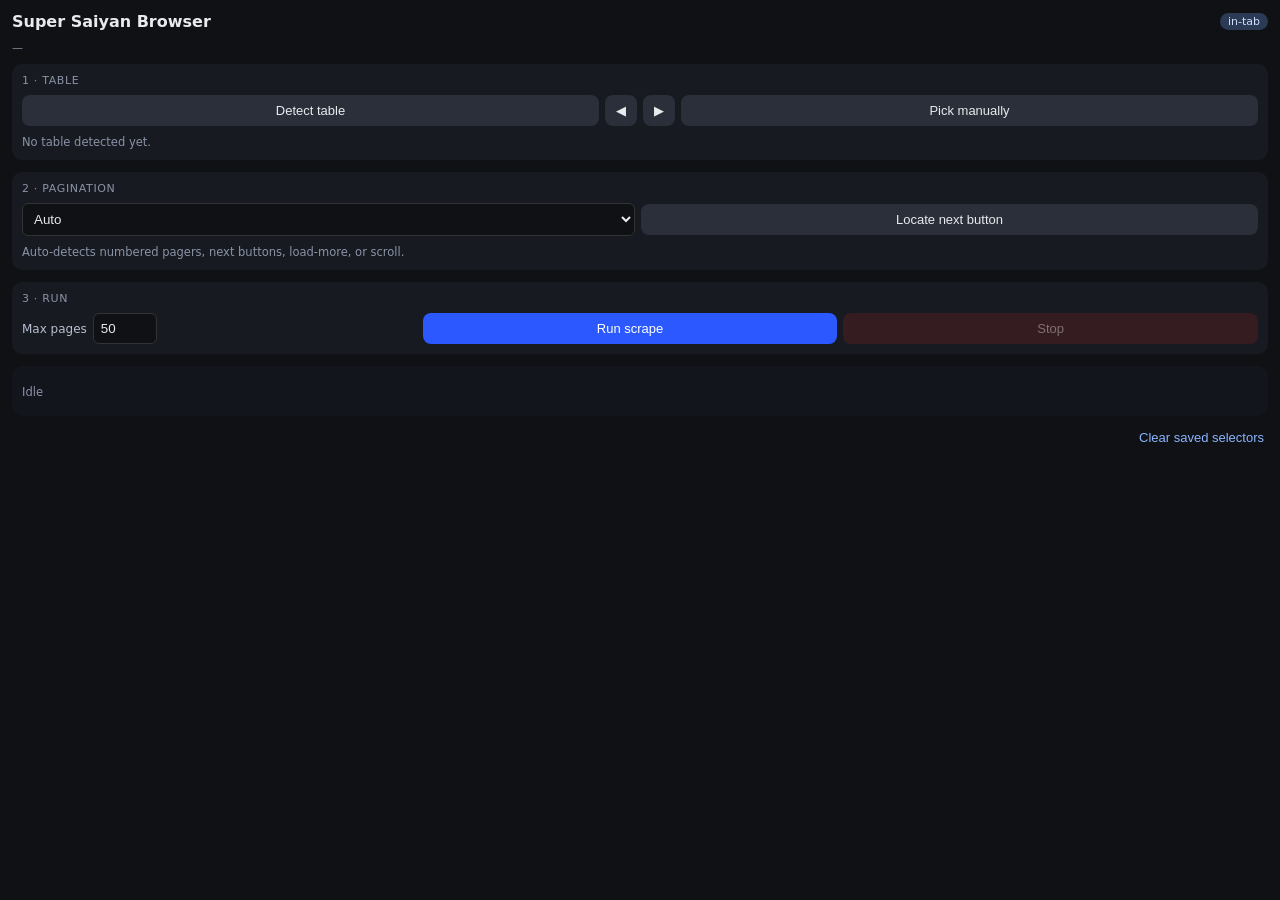
==== extension/sidepanel/index.html @ 2d9c9d2e "Initial public Super Saiyan Browser release. Sanitized export from the private Super Browser repo: c" ====
<!DOCTYPE html>
<html lang="en">
  <head>
    <meta charset="UTF-8" />
    <meta name="viewport" content="width=device-width, initial-scale=1.0" />
    <title>Super Saiyan Browser</title>
    <link rel="stylesheet" href="styles.css" />
  </head>
  <body>
    <header>
      <h1>Super Saiyan Browser</h1>
      <span id="modeBadge" class="badge">in-tab</span>
    </header>

    <div class="page-line"><span id="pageUrl">—</span></div>

    <section>
      <div class="step-label">1 · Table</div>
      <div class="row">
        <button id="detectBtn" class="secondary">Detect table</button>
        <button id="prevBtn" class="icon" title="Previous candidate">◀</button>
        <button id="nextCandBtn" class="icon" title="Next candidate">▶</button>
        <button id="pickBtn" class="secondary">Pick manually</button>
      </div>
      <div id="tableInfo" class="muted">No table detected yet.</div>
    </section>

    <section>
      <div class="step-label">2 · Pagination</div>
      <div class="row">
        <select id="strategySelect">
          <option value="auto">Auto</option>
          <option value="next_button">Next button</option>
          <option value="load_more">Load more</option>
          <option value="infinite_scroll">Infinite scroll</option>
        </select>
        <button id="locateBtn" class="secondary">Locate next button</button>
      </div>
      <div id="paginationInfo" class="muted">Auto-detects numbered pagers, next buttons, load-more, or scroll.</div>
    </section>

    <section>
      <div class="step-label">3 · Run</div>
      <div class="row">
        <label class="inline">Max pages
          <input id="maxPages" type="number" min="1" max="1000" value="50" />
        </label>
        <button id="runBtn">Run scrape</button>
        <button id="stopBtn" class="danger" disabled>Stop</button>
      </div>
      <button id="exportBtn" class="full" hidden>Export CSV</button>
    </section>

    <section class="progress">
      <div id="progressText" class="muted">Idle</div>
      <div id="eventLog"></div>
    </section>

    <div class="footer">
      <span id="savedInfo" class="muted"></span>
      <button id="clearBtn" class="link">Clear saved selectors</button>
    </div>

    <script src="app.js"></script>
  </body>
</html>
---- extension/sidepanel/styles.css ----
body {
  font-family: system-ui, -apple-system, sans-serif;
  margin: 0;
  padding: 12px;
  background: #0f1115;
  color: #e8eaed;
  font-size: 13px;
}
header { display: flex; justify-content: space-between; align-items: center; margin-bottom: 10px; }
h1 { font-size: 16px; margin: 0; }
.badge { font-size: 11px; padding: 2px 8px; border-radius: 999px; background: #2b3a55; color: #cfe0ff; }
.page-line { font-size: 11px; color: #8a93a6; word-break: break-all; margin-bottom: 10px; }

section { margin-bottom: 12px; padding: 10px; background: #171a21; border-radius: 10px; }
.step-label { font-size: 11px; text-transform: uppercase; letter-spacing: 0.06em; color: #8a93a6; margin-bottom: 8px; }

.row { display: flex; gap: 6px; align-items: center; flex-wrap: wrap; }
.row > * { flex: 1; }
.row .icon { flex: 0 0 32px; }

button { background: #2b59ff; color: white; border: none; border-radius: 8px; padding: 8px 10px; cursor: pointer; font-size: 13px; }
button.secondary { background: #2a2f3a; color: #e8eaed; }
button.icon { background: #2a2f3a; color: #e8eaed; padding: 8px 0; }
button.danger { background: #5a1f1f; color: #ffd7d7; }
button.full { width: 100%; margin-top: 8px; flex: none; }
button.link { background: none; color: #8ab4ff; padding: 2px 4px; flex: 0; white-space: nowrap; }
button:disabled { opacity: 0.45; cursor: not-allowed; }

label.inline { display: flex; align-items: center; gap: 6px; font-size: 12px; color: #b7bfce; }
label.inline input { width: 64px; flex: none; }

input, select { box-sizing: border-box; background: #0f1115; color: #e8eaed; border: 1px solid #333; border-radius: 6px; padding: 7px; }
.muted { color: #8a93a6; font-size: 11.5px; margin-top: 8px; line-height: 1.4; }
.muted.ok { color: #7ee0a1; }
.muted.warn { color: #ffce7a; }

#tableInfo, #paginationInfo { word-break: break-word; }
#eventLog { max-height: 200px; overflow: auto; font-family: ui-monospace, monospace; font-size: 11px; white-space: pre-wrap; margin-top: 6px; }
.progress { background: #12151c; }

.footer { display: flex; justify-content: space-between; align-items: center; gap: 8px; }
.footer .muted { margin-top: 0; }
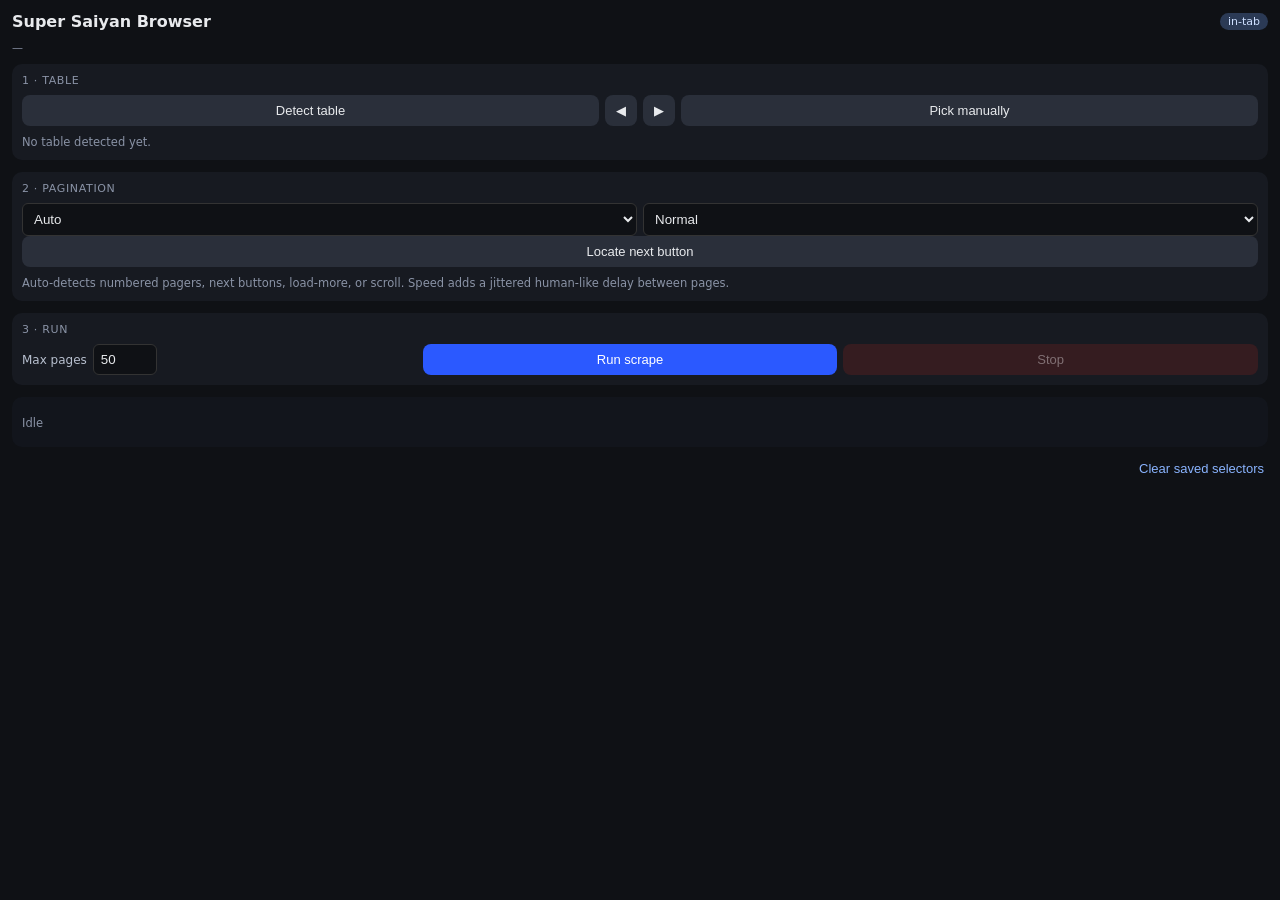
==== commit 55447ed5: "Restore v0.7.1: aligned columns + headers, anti-bot pacing, generality fixes The public extension ha" ====
--- a/extension/sidepanel/index.html
+++ b/extension/sidepanel/index.html
@@ -34,9 +34,16 @@
           <option value="load_more">Load more</option>
           <option value="infinite_scroll">Infinite scroll</option>
         </select>
+        <select id="speedSelect" title="Delay between pages (anti-bot pacing)">
+          <option value="fast">Fast</option>
+          <option value="normal" selected>Normal</option>
+          <option value="slow">Slow (polite)</option>
+        </select>
+      </div>
+      <div class="row">
         <button id="locateBtn" class="secondary">Locate next button</button>
       </div>
-      <div id="paginationInfo" class="muted">Auto-detects numbered pagers, next buttons, load-more, or scroll.</div>
+      <div id="paginationInfo" class="muted">Auto-detects numbered pagers, next buttons, load-more, or scroll. Speed adds a jittered human-like delay between pages.</div>
     </section>
 
     <section>
